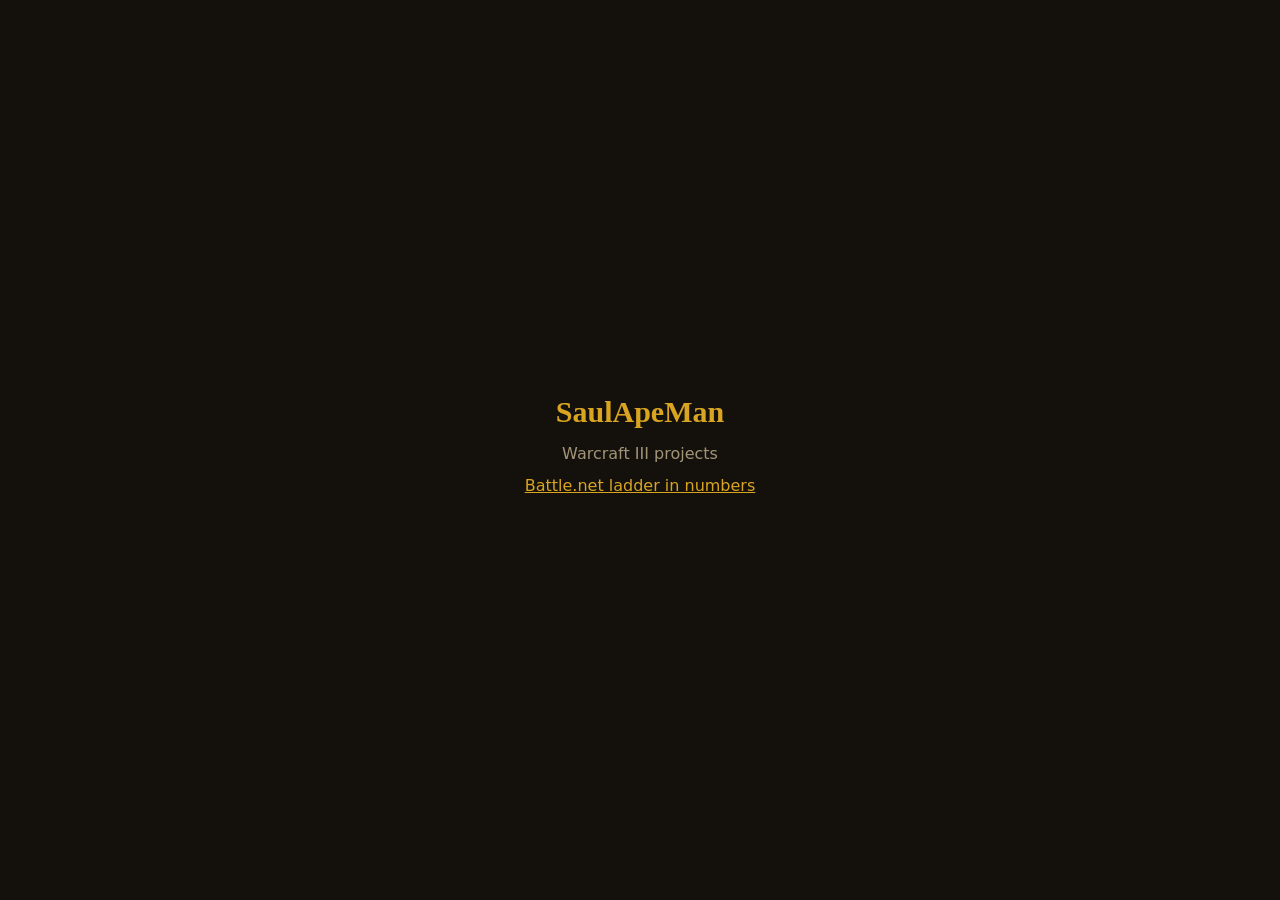
==== index.html @ d303ba3d "Add landing page for saulapeman.com Co-Authored-By: Claude Fable 5.1 <noreply@anthropic.com>" ====
<!doctype html>
<html lang="en"><head><meta charset="utf-8"><meta name="viewport" content="width=device-width,initial-scale=1">
<meta http-equiv="Content-Security-Policy" content="default-src 'none'; style-src 'unsafe-inline'; base-uri 'none'; form-action 'none'">
<meta name="referrer" content="no-referrer">
<title>SaulApeMan</title>
<style>
body{margin:0;background:#14110d;color:#e8dcc2;font:16px/1.6 "Segoe UI",system-ui,sans-serif;display:flex;min-height:100vh;align-items:center;justify-content:center;text-align:center}
h1{font:700 30px Georgia,serif;color:#d9a521;margin:0 0 .4em}a{color:#d9a521}p{margin:.4em 0;color:#a39477}
</style></head>
<body><main><h1>SaulApeMan</h1><p>Warcraft III projects</p><p><a href="bnet-ranking/">Battle.net ladder in numbers</a></p></main></body></html>
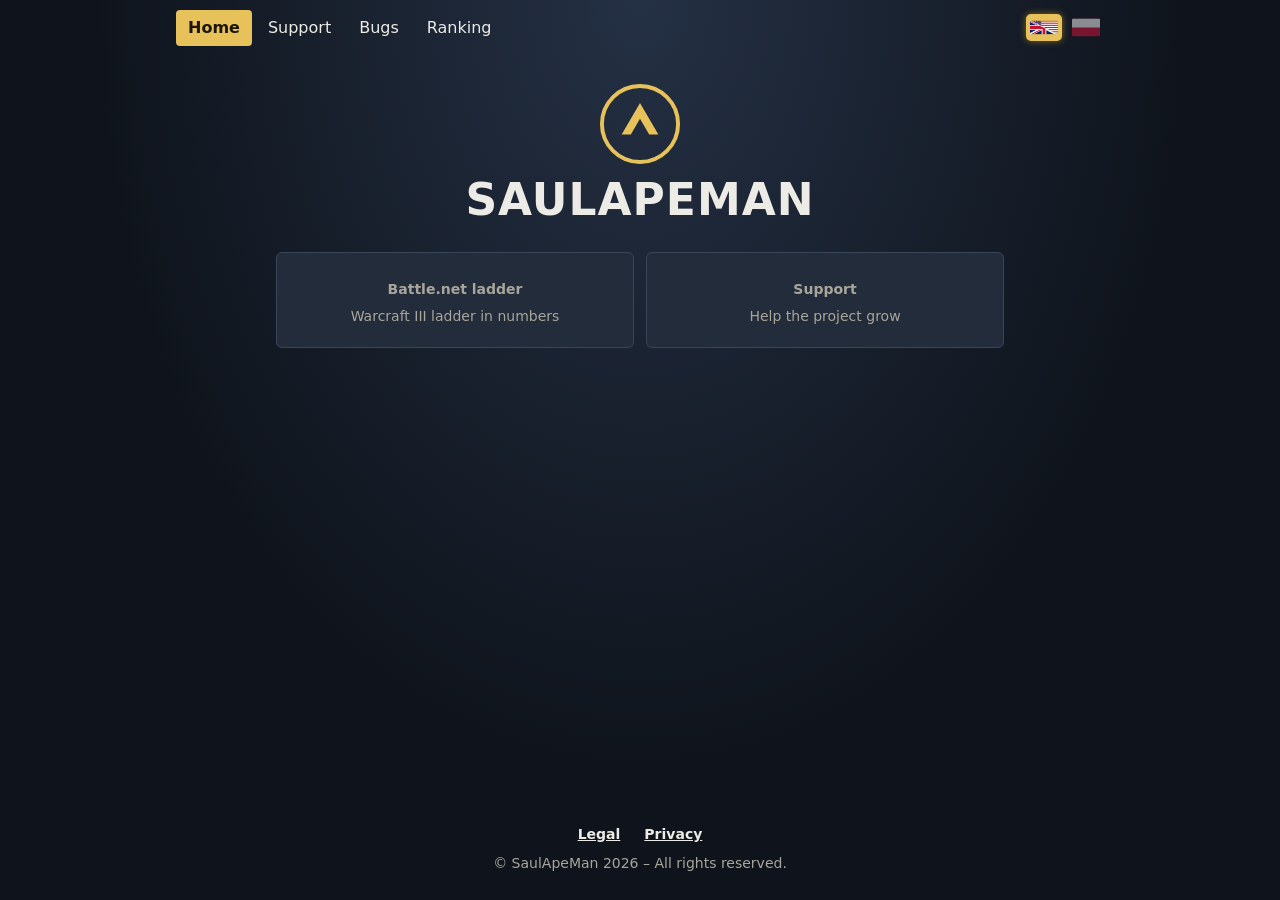
==== commit 941a9044: "Home, support, legal, privacy and game bugs pages" ====
--- a/index.html
+++ b/index.html
@@ -1,10 +1,13 @@
 <!doctype html>
 <html lang="en"><head><meta charset="utf-8"><meta name="viewport" content="width=device-width,initial-scale=1">
-<meta http-equiv="Content-Security-Policy" content="default-src 'none'; style-src 'unsafe-inline'; base-uri 'none'; form-action 'none'">
+<meta http-equiv="Content-Security-Policy" content="default-src 'none'; script-src 'self'; style-src 'self'; img-src 'self'; base-uri 'none'; form-action 'none'">
 <meta name="referrer" content="no-referrer">
-<title>SaulApeMan</title>
-<style>
-body{margin:0;background:#14110d;color:#e8dcc2;font:16px/1.6 "Segoe UI",system-ui,sans-serif;display:flex;min-height:100vh;align-items:center;justify-content:center;text-align:center}
-h1{font:700 30px Georgia,serif;color:#d9a521;margin:0 0 .4em}a{color:#d9a521}p{margin:.4em 0;color:#a39477}
-</style></head>
-<body><main><h1>SaulApeMan</h1><p>Warcraft III projects</p><p><a href="bnet-ranking/">Battle.net ladder in numbers</a></p></main></body></html>
+<title>Home · SaulApeMan</title>
+<link rel="stylesheet" href="assets/site.css"></head>
+<body>
+<div class="top"><nav><a href="./" class="on"><span data-pl="Start" data-en="Home">Home</span></a><a href="support/"><span data-pl="Wsparcie" data-en="Support">Support</span></a><a href="bugs/"><span data-pl="Błędy" data-en="Bugs">Bugs</span></a><a href="bnet-ranking/"><span data-pl="Ranking" data-en="Ranking">Ranking</span></a></nav><div class="lang flags" role="group" aria-label="Language"><button type="button" data-l="en" title="English" aria-label="English"><svg viewBox="0 0 60 30" aria-hidden="true"><clipPath id="fEnUk"><path d="M0,0V30H60Z"/></clipPath><clipPath id="fEnUs"><path d="M0,0H60V30Z"/></clipPath><clipPath id="fEnX"><path d="M30,15h30v15zv15h-30zh-30v-15zv-15h30z"/></clipPath><g clip-path="url(#fEnUk)"><path d="M0,0v30h60v-30z" fill="#012169"/><path d="M0,0L60,30M60,0L0,30" stroke="#fff" stroke-width="6"/><path d="M0,0L60,30M60,0L0,30" clip-path="url(#fEnX)" stroke="#C8102E" stroke-width="4"/><path d="M30,0v30M0,15h60" stroke="#fff" stroke-width="10"/><path d="M30,0v30M0,15h60" stroke="#C8102E" stroke-width="6"/></g><g clip-path="url(#fEnUs)"><rect width="60" height="30" fill="#B22234"/><rect y="2.308" width="60" height="2.308" fill="#fff"/><rect y="6.923" width="60" height="2.308" fill="#fff"/><rect y="11.538" width="60" height="2.308" fill="#fff"/><rect y="16.154" width="60" height="2.308" fill="#fff"/><rect y="20.769" width="60" height="2.308" fill="#fff"/><rect y="25.385" width="60" height="2.308" fill="#fff"/><rect width="24" height="16.154" fill="#3C3B6E"/><circle cx="2.4" cy="2.0" r="0.9" fill="#fff"/><circle cx="7.2" cy="2.0" r="0.9" fill="#fff"/><circle cx="12.0" cy="2.0" r="0.9" fill="#fff"/><circle cx="16.8" cy="2.0" r="0.9" fill="#fff"/><circle cx="21.6" cy="2.0" r="0.9" fill="#fff"/><circle cx="2.4" cy="5.9" r="0.9" fill="#fff"/><circle cx="7.2" cy="5.9" r="0.9" fill="#fff"/><circle cx="12.0" cy="5.9" r="0.9" fill="#fff"/><circle cx="16.8" cy="5.9" r="0.9" fill="#fff"/><circle cx="21.6" cy="5.9" r="0.9" fill="#fff"/><circle cx="2.4" cy="9.8" r="0.9" fill="#fff"/><circle cx="7.2" cy="9.8" r="0.9" fill="#fff"/><circle cx="12.0" cy="9.8" r="0.9" fill="#fff"/><circle cx="16.8" cy="9.8" r="0.9" fill="#fff"/><circle cx="21.6" cy="9.8" r="0.9" fill="#fff"/><circle cx="2.4" cy="13.7" r="0.9" fill="#fff"/><circle cx="7.2" cy="13.7" r="0.9" fill="#fff"/><circle cx="12.0" cy="13.7" r="0.9" fill="#fff"/><circle cx="16.8" cy="13.7" r="0.9" fill="#fff"/><circle cx="21.6" cy="13.7" r="0.9" fill="#fff"/></g><path d="M0,0L60,30" stroke="#fff" stroke-width="1.2"/></svg></button><button type="button" data-l="pl" title="Polski" aria-label="Polski"><svg viewBox="0 0 16 10" aria-hidden="true"><rect width="16" height="10" fill="#DC143C"/><rect width="16" height="5" fill="#fff"/></svg></button></div></div>
+<header class="hero"><svg class="mark" viewBox="0 0 64 64" aria-hidden="true"><circle cx="32" cy="32" r="29" fill="none" stroke="currentColor" stroke-width="3"/><path d="M18 40 32 16l14 24h-7l-7-12-7 12Z" fill="currentColor"/></svg><a class="brand" href="./">SaulApeMan</a></header>
+<main><div class="cards"><a href="bnet-ranking/"><b><span data-pl="Ranking Battle.net" data-en="Battle.net ladder">Battle.net ladder</span></b><span><span data-pl="Ranking Warcraft III w liczbach" data-en="Warcraft III ladder in numbers">Warcraft III ladder in numbers</span></span></a><a href="support/"><b><span data-pl="Wsparcie" data-en="Support">Support</span></b><span><span data-pl="Pomóż rozwijać projekt" data-en="Help the project grow">Help the project grow</span></span></a></div></main>
+<footer><nav><a href="legal/"><span data-pl="Nota prawna" data-en="Legal">Legal</span></a><a href="privacy/"><span data-pl="Prywatność" data-en="Privacy">Privacy</span></a></nav>© SaulApeMan 2026 – <span data-pl="Wszelkie prawa zastrzeżone." data-en="All rights reserved.">All rights reserved.</span></footer>
+<script src="assets/site.js"></script>
+</body></html>
--- a/assets/site.css
+++ b/assets/site.css
@@ -0,0 +1,49 @@
+:root{--bg:#0f141c;--bg2:#1a2230;--panel:#232c3a;--panel2:#2c3646;--ink:#ecebe6;--dim:#a8a69c;--gold:#e7c25a;--gold2:#f0d27a;--line:#3a4558}
+*{box-sizing:border-box}
+body{margin:0;min-height:100vh;display:flex;flex-direction:column;color:var(--ink);font:16px/1.6 "Segoe UI","Microsoft YaHei",system-ui,sans-serif;
+background:radial-gradient(ellipse at 50% 0,#243044 0,var(--bg) 60%) fixed,var(--bg)}
+a{color:var(--gold)}
+.top{display:flex;justify-content:space-between;align-items:center;max-width:960px;width:100%;margin:0 auto;padding:10px 16px;gap:10px}
+.top nav{display:flex;gap:4px;flex-wrap:wrap}
+.top nav a{color:var(--ink);text-decoration:none;padding:5px 12px;border-radius:4px}
+.top nav a:hover{background:var(--panel)}.top nav a.on{background:var(--gold);color:#1b1608;font-weight:600}
+.lang.flags{display:flex;gap:6px;align-items:center}
+.lang.flags button{background:none;border:2px solid transparent;border-radius:5px;padding:2px;opacity:.5;cursor:pointer;line-height:0;min-height:0;width:auto}
+.lang.flags button:hover{opacity:.85}
+.lang.flags button.on{opacity:1;border-color:var(--gold);box-shadow:0 0 7px rgba(217,165,33,.55)}
+.lang.flags svg{width:28px;height:19px;display:block;border-radius:2px}
+.lang select{background:var(--panel);color:var(--ink);border:1px solid var(--line);border-radius:4px;padding:3px 6px;font:inherit;font-size:13px;cursor:pointer}
+.lang button{background:var(--panel);color:var(--ink);border:1px solid var(--line);padding:3px 10px;cursor:pointer;font:inherit;font-size:14px}
+.lang button.on{background:var(--gold);color:#1b1608;border-color:var(--gold)}
+.hero{text-align:center;padding:26px 16px 10px}
+.mark{width:84px;height:84px;margin:0 auto 10px;display:block;color:var(--gold)}
+.brand{font:800 44px/1.1 "Segoe UI",system-ui,sans-serif;letter-spacing:1px;text-transform:uppercase;color:var(--ink);margin:0;text-decoration:none;display:inline-block}
+.social{display:flex;justify-content:center;gap:14px;margin:12px 0 0;padding:0;list-style:none}
+.social a,.social span{display:block;width:26px;height:26px;color:var(--gold)}
+.social a:hover{color:var(--gold2)}
+.social svg{width:26px;height:26px;fill:currentColor}
+.social .off{opacity:.35}
+main{flex:1;width:100%;max-width:760px;margin:0 auto;padding:18px 16px 40px}
+.panel{background:linear-gradient(180deg,var(--panel2),var(--panel));border:1px solid var(--line);border-radius:4px;overflow:hidden;box-shadow:0 10px 30px rgba(0,0,0,.35)}
+.panel h1{margin:0;background:var(--gold);color:#1b1608;text-align:center;font:700 30px/1.2 "Segoe UI",system-ui,sans-serif;padding:14px}
+.list{list-style:none;margin:0;padding:6px 18px 10px}
+.list li{border-bottom:1px solid var(--line)}.list li:last-child{border-bottom:0}
+.list a,.list span{display:block;text-align:center;padding:16px 8px;font-size:24px;font-weight:600;color:var(--ink);text-decoration:none}
+.list a:hover{color:var(--gold)}
+.list .off{color:var(--dim)}.list small{display:block;font-size:13px;font-weight:400;color:var(--dim)}
+.intro{color:var(--dim);text-align:center;margin:0 0 16px}
+.empty{text-align:center;color:var(--dim);padding:22px 10px;margin:0}
+.text{padding:8px 22px 18px}.text h2{font-size:18px;color:var(--gold);margin:1.2em 0 .3em}.text p,.text li{color:var(--ink)}
+.cards{display:grid;grid-template-columns:repeat(auto-fit,minmax(220px,1fr));gap:12px}
+.cards a{display:block;background:var(--panel);border:1px solid var(--line);border-radius:6px;padding:18px;text-decoration:none;color:var(--ink);text-align:center}
+.cards a:hover{border-color:var(--gold)}.cards b{display:block;font-size:20px;color:var(--gold)}.cards span{color:var(--dim);font-size:14px}
+.bugs{padding:6px 18px 14px}.bug{border-bottom:1px solid var(--line);padding:14px 0}.bug:last-child{border-bottom:0}
+.bughead{display:flex;flex-wrap:wrap;gap:8px 12px;align-items:center;justify-content:space-between}.bug h2{margin:0;font-size:20px;color:var(--ink)}
+.st{font-size:12px;font-weight:700;text-transform:uppercase;letter-spacing:.5px;padding:3px 9px;border-radius:12px;border:1px solid var(--line)}
+.st-observed{color:#1b1608;background:var(--gold)}.st-reported{color:#fff;background:#3d6fb5}.st-fixed{color:#fff;background:#3d8a4f}
+.meta{color:var(--dim);font-size:13px;margin:4px 0 8px}.ev{display:grid;gap:10px;margin-top:8px}.ev figure{margin:0}
+.ev img{max-width:100%;height:auto;display:block;border:1px solid var(--line);border-radius:4px}.ev figcaption{color:var(--dim);font-size:12px;margin-top:3px}
+.preview{background:#5a3a10;color:#ffe6b0;text-align:center;font-size:13px;padding:4px}
+footer{text-align:center;padding:20px 16px 26px;color:var(--dim);font-size:14px}
+footer nav{display:flex;justify-content:center;gap:24px;margin-bottom:6px}footer nav a{color:var(--ink);font-weight:600}
+@media(max-width:600px){.brand{font-size:30px}.mark{width:64px;height:64px}.panel h1{font-size:24px}.list a,.list span{font-size:19px;padding:13px 6px}.top{flex-wrap:wrap}}
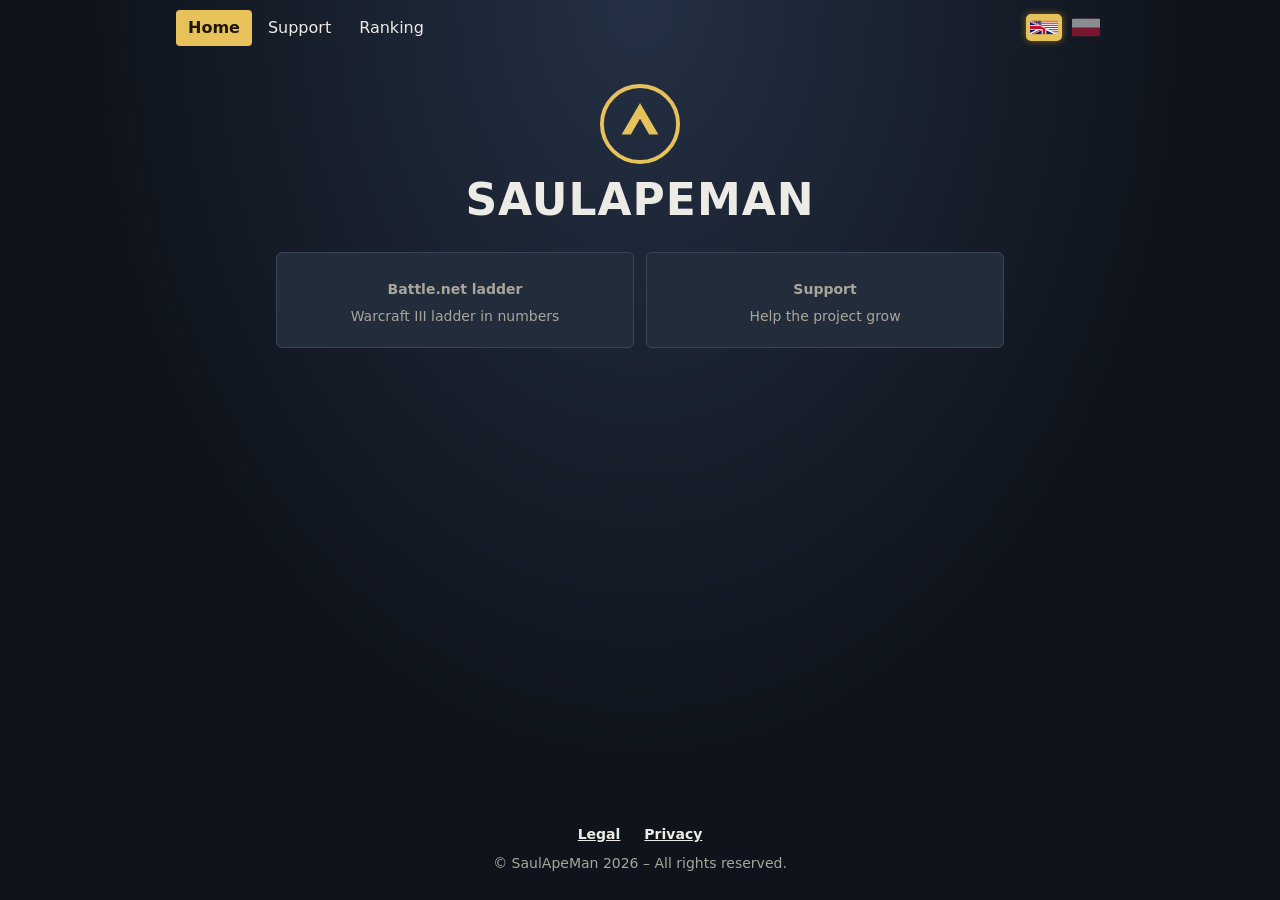
==== commit 29421f8c: "Remove the game bugs page for now" ====
--- a/index.html
+++ b/index.html
@@ -5,7 +5,7 @@
 <title>Home · SaulApeMan</title>
 <link rel="stylesheet" href="assets/site.css"></head>
 <body>
-<div class="top"><nav><a href="./" class="on"><span data-pl="Start" data-en="Home">Home</span></a><a href="support/"><span data-pl="Wsparcie" data-en="Support">Support</span></a><a href="bugs/"><span data-pl="Błędy" data-en="Bugs">Bugs</span></a><a href="bnet-ranking/"><span data-pl="Ranking" data-en="Ranking">Ranking</span></a></nav><div class="lang flags" role="group" aria-label="Language"><button type="button" data-l="en" title="English" aria-label="English"><svg viewBox="0 0 60 30" aria-hidden="true"><clipPath id="fEnUk"><path d="M0,0V30H60Z"/></clipPath><clipPath id="fEnUs"><path d="M0,0H60V30Z"/></clipPath><clipPath id="fEnX"><path d="M30,15h30v15zv15h-30zh-30v-15zv-15h30z"/></clipPath><g clip-path="url(#fEnUk)"><path d="M0,0v30h60v-30z" fill="#012169"/><path d="M0,0L60,30M60,0L0,30" stroke="#fff" stroke-width="6"/><path d="M0,0L60,30M60,0L0,30" clip-path="url(#fEnX)" stroke="#C8102E" stroke-width="4"/><path d="M30,0v30M0,15h60" stroke="#fff" stroke-width="10"/><path d="M30,0v30M0,15h60" stroke="#C8102E" stroke-width="6"/></g><g clip-path="url(#fEnUs)"><rect width="60" height="30" fill="#B22234"/><rect y="2.308" width="60" height="2.308" fill="#fff"/><rect y="6.923" width="60" height="2.308" fill="#fff"/><rect y="11.538" width="60" height="2.308" fill="#fff"/><rect y="16.154" width="60" height="2.308" fill="#fff"/><rect y="20.769" width="60" height="2.308" fill="#fff"/><rect y="25.385" width="60" height="2.308" fill="#fff"/><rect width="24" height="16.154" fill="#3C3B6E"/><circle cx="2.4" cy="2.0" r="0.9" fill="#fff"/><circle cx="7.2" cy="2.0" r="0.9" fill="#fff"/><circle cx="12.0" cy="2.0" r="0.9" fill="#fff"/><circle cx="16.8" cy="2.0" r="0.9" fill="#fff"/><circle cx="21.6" cy="2.0" r="0.9" fill="#fff"/><circle cx="2.4" cy="5.9" r="0.9" fill="#fff"/><circle cx="7.2" cy="5.9" r="0.9" fill="#fff"/><circle cx="12.0" cy="5.9" r="0.9" fill="#fff"/><circle cx="16.8" cy="5.9" r="0.9" fill="#fff"/><circle cx="21.6" cy="5.9" r="0.9" fill="#fff"/><circle cx="2.4" cy="9.8" r="0.9" fill="#fff"/><circle cx="7.2" cy="9.8" r="0.9" fill="#fff"/><circle cx="12.0" cy="9.8" r="0.9" fill="#fff"/><circle cx="16.8" cy="9.8" r="0.9" fill="#fff"/><circle cx="21.6" cy="9.8" r="0.9" fill="#fff"/><circle cx="2.4" cy="13.7" r="0.9" fill="#fff"/><circle cx="7.2" cy="13.7" r="0.9" fill="#fff"/><circle cx="12.0" cy="13.7" r="0.9" fill="#fff"/><circle cx="16.8" cy="13.7" r="0.9" fill="#fff"/><circle cx="21.6" cy="13.7" r="0.9" fill="#fff"/></g><path d="M0,0L60,30" stroke="#fff" stroke-width="1.2"/></svg></button><button type="button" data-l="pl" title="Polski" aria-label="Polski"><svg viewBox="0 0 16 10" aria-hidden="true"><rect width="16" height="10" fill="#DC143C"/><rect width="16" height="5" fill="#fff"/></svg></button></div></div>
+<div class="top"><nav><a href="./" class="on"><span data-pl="Start" data-en="Home">Home</span></a><a href="support/"><span data-pl="Wsparcie" data-en="Support">Support</span></a><a href="bnet-ranking/"><span data-pl="Ranking" data-en="Ranking">Ranking</span></a></nav><div class="lang flags" role="group" aria-label="Language"><button type="button" data-l="en" title="English" aria-label="English"><svg viewBox="0 0 60 30" aria-hidden="true"><clipPath id="fEnUk"><path d="M0,0V30H60Z"/></clipPath><clipPath id="fEnUs"><path d="M0,0H60V30Z"/></clipPath><clipPath id="fEnX"><path d="M30,15h30v15zv15h-30zh-30v-15zv-15h30z"/></clipPath><g clip-path="url(#fEnUk)"><path d="M0,0v30h60v-30z" fill="#012169"/><path d="M0,0L60,30M60,0L0,30" stroke="#fff" stroke-width="6"/><path d="M0,0L60,30M60,0L0,30" clip-path="url(#fEnX)" stroke="#C8102E" stroke-width="4"/><path d="M30,0v30M0,15h60" stroke="#fff" stroke-width="10"/><path d="M30,0v30M0,15h60" stroke="#C8102E" stroke-width="6"/></g><g clip-path="url(#fEnUs)"><rect width="60" height="30" fill="#B22234"/><rect y="2.308" width="60" height="2.308" fill="#fff"/><rect y="6.923" width="60" height="2.308" fill="#fff"/><rect y="11.538" width="60" height="2.308" fill="#fff"/><rect y="16.154" width="60" height="2.308" fill="#fff"/><rect y="20.769" width="60" height="2.308" fill="#fff"/><rect y="25.385" width="60" height="2.308" fill="#fff"/><rect width="24" height="16.154" fill="#3C3B6E"/><circle cx="2.4" cy="2.0" r="0.9" fill="#fff"/><circle cx="7.2" cy="2.0" r="0.9" fill="#fff"/><circle cx="12.0" cy="2.0" r="0.9" fill="#fff"/><circle cx="16.8" cy="2.0" r="0.9" fill="#fff"/><circle cx="21.6" cy="2.0" r="0.9" fill="#fff"/><circle cx="2.4" cy="5.9" r="0.9" fill="#fff"/><circle cx="7.2" cy="5.9" r="0.9" fill="#fff"/><circle cx="12.0" cy="5.9" r="0.9" fill="#fff"/><circle cx="16.8" cy="5.9" r="0.9" fill="#fff"/><circle cx="21.6" cy="5.9" r="0.9" fill="#fff"/><circle cx="2.4" cy="9.8" r="0.9" fill="#fff"/><circle cx="7.2" cy="9.8" r="0.9" fill="#fff"/><circle cx="12.0" cy="9.8" r="0.9" fill="#fff"/><circle cx="16.8" cy="9.8" r="0.9" fill="#fff"/><circle cx="21.6" cy="9.8" r="0.9" fill="#fff"/><circle cx="2.4" cy="13.7" r="0.9" fill="#fff"/><circle cx="7.2" cy="13.7" r="0.9" fill="#fff"/><circle cx="12.0" cy="13.7" r="0.9" fill="#fff"/><circle cx="16.8" cy="13.7" r="0.9" fill="#fff"/><circle cx="21.6" cy="13.7" r="0.9" fill="#fff"/></g><path d="M0,0L60,30" stroke="#fff" stroke-width="1.2"/></svg></button><button type="button" data-l="pl" title="Polski" aria-label="Polski"><svg viewBox="0 0 16 10" aria-hidden="true"><rect width="16" height="10" fill="#DC143C"/><rect width="16" height="5" fill="#fff"/></svg></button></div></div>
 <header class="hero"><svg class="mark" viewBox="0 0 64 64" aria-hidden="true"><circle cx="32" cy="32" r="29" fill="none" stroke="currentColor" stroke-width="3"/><path d="M18 40 32 16l14 24h-7l-7-12-7 12Z" fill="currentColor"/></svg><a class="brand" href="./">SaulApeMan</a></header>
 <main><div class="cards"><a href="bnet-ranking/"><b><span data-pl="Ranking Battle.net" data-en="Battle.net ladder">Battle.net ladder</span></b><span><span data-pl="Ranking Warcraft III w liczbach" data-en="Warcraft III ladder in numbers">Warcraft III ladder in numbers</span></span></a><a href="support/"><b><span data-pl="Wsparcie" data-en="Support">Support</span></b><span><span data-pl="Pomóż rozwijać projekt" data-en="Help the project grow">Help the project grow</span></span></a></div></main>
 <footer><nav><a href="legal/"><span data-pl="Nota prawna" data-en="Legal">Legal</span></a><a href="privacy/"><span data-pl="Prywatność" data-en="Privacy">Privacy</span></a></nav>© SaulApeMan 2026 – <span data-pl="Wszelkie prawa zastrzeżone." data-en="All rights reserved.">All rights reserved.</span></footer>
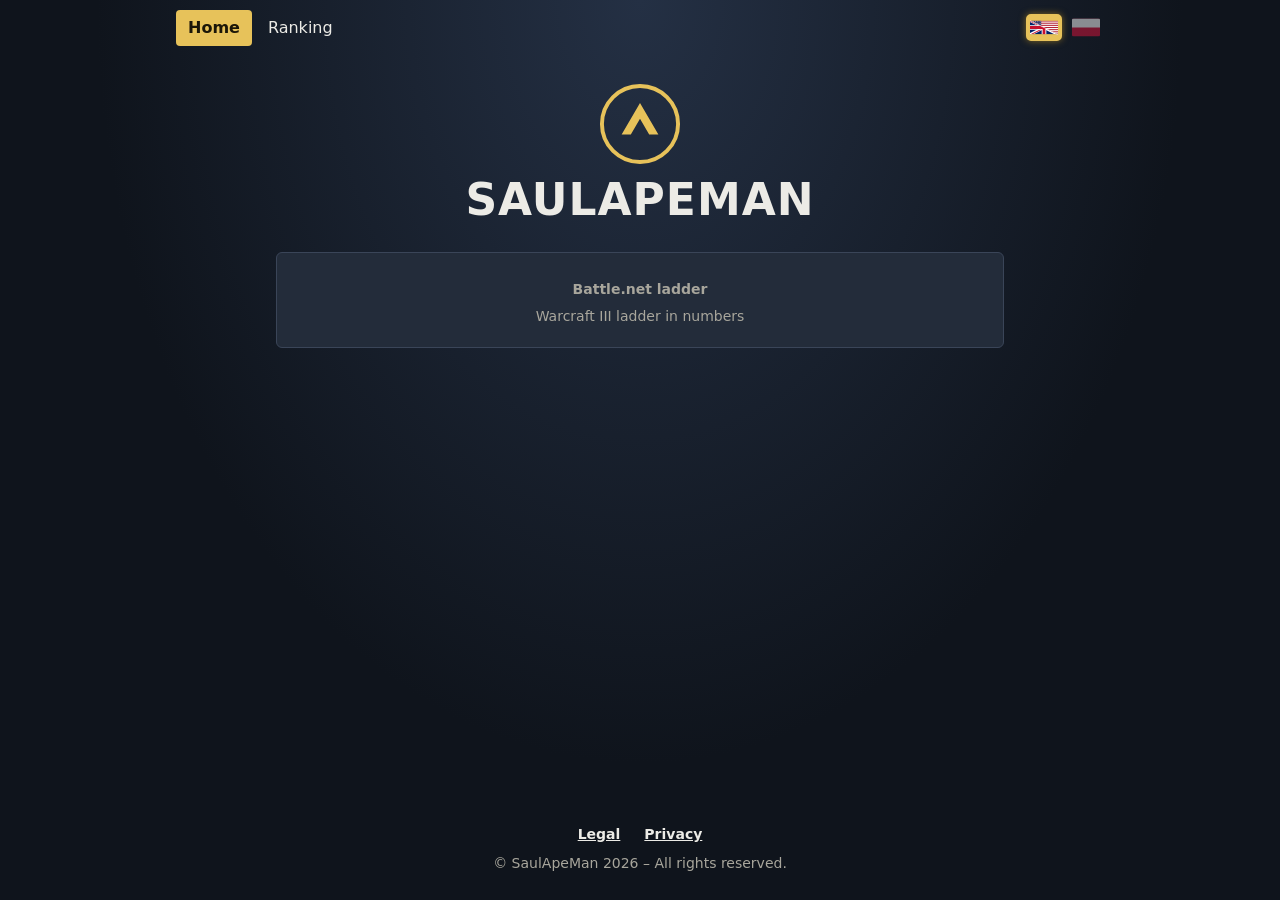
==== commit e0587136: "Remove the support page for now Co-Authored-By: Claude Opus 5.5 <noreply@anthropic.com>" ====
--- a/index.html
+++ b/index.html
@@ -5,9 +5,9 @@
 <title>Home · SaulApeMan</title>
 <link rel="stylesheet" href="assets/site.css"></head>
 <body>
-<div class="top"><nav><a href="./" class="on"><span data-pl="Start" data-en="Home">Home</span></a><a href="support/"><span data-pl="Wsparcie" data-en="Support">Support</span></a><a href="bnet-ranking/"><span data-pl="Ranking" data-en="Ranking">Ranking</span></a></nav><div class="lang flags" role="group" aria-label="Language"><button type="button" data-l="en" title="English" aria-label="English"><svg viewBox="0 0 60 30" aria-hidden="true"><clipPath id="fEnUk"><path d="M0,0V30H60Z"/></clipPath><clipPath id="fEnUs"><path d="M0,0H60V30Z"/></clipPath><clipPath id="fEnX"><path d="M30,15h30v15zv15h-30zh-30v-15zv-15h30z"/></clipPath><g clip-path="url(#fEnUk)"><path d="M0,0v30h60v-30z" fill="#012169"/><path d="M0,0L60,30M60,0L0,30" stroke="#fff" stroke-width="6"/><path d="M0,0L60,30M60,0L0,30" clip-path="url(#fEnX)" stroke="#C8102E" stroke-width="4"/><path d="M30,0v30M0,15h60" stroke="#fff" stroke-width="10"/><path d="M30,0v30M0,15h60" stroke="#C8102E" stroke-width="6"/></g><g clip-path="url(#fEnUs)"><rect width="60" height="30" fill="#B22234"/><rect y="2.308" width="60" height="2.308" fill="#fff"/><rect y="6.923" width="60" height="2.308" fill="#fff"/><rect y="11.538" width="60" height="2.308" fill="#fff"/><rect y="16.154" width="60" height="2.308" fill="#fff"/><rect y="20.769" width="60" height="2.308" fill="#fff"/><rect y="25.385" width="60" height="2.308" fill="#fff"/><rect width="24" height="16.154" fill="#3C3B6E"/><circle cx="2.4" cy="2.0" r="0.9" fill="#fff"/><circle cx="7.2" cy="2.0" r="0.9" fill="#fff"/><circle cx="12.0" cy="2.0" r="0.9" fill="#fff"/><circle cx="16.8" cy="2.0" r="0.9" fill="#fff"/><circle cx="21.6" cy="2.0" r="0.9" fill="#fff"/><circle cx="2.4" cy="5.9" r="0.9" fill="#fff"/><circle cx="7.2" cy="5.9" r="0.9" fill="#fff"/><circle cx="12.0" cy="5.9" r="0.9" fill="#fff"/><circle cx="16.8" cy="5.9" r="0.9" fill="#fff"/><circle cx="21.6" cy="5.9" r="0.9" fill="#fff"/><circle cx="2.4" cy="9.8" r="0.9" fill="#fff"/><circle cx="7.2" cy="9.8" r="0.9" fill="#fff"/><circle cx="12.0" cy="9.8" r="0.9" fill="#fff"/><circle cx="16.8" cy="9.8" r="0.9" fill="#fff"/><circle cx="21.6" cy="9.8" r="0.9" fill="#fff"/><circle cx="2.4" cy="13.7" r="0.9" fill="#fff"/><circle cx="7.2" cy="13.7" r="0.9" fill="#fff"/><circle cx="12.0" cy="13.7" r="0.9" fill="#fff"/><circle cx="16.8" cy="13.7" r="0.9" fill="#fff"/><circle cx="21.6" cy="13.7" r="0.9" fill="#fff"/></g><path d="M0,0L60,30" stroke="#fff" stroke-width="1.2"/></svg></button><button type="button" data-l="pl" title="Polski" aria-label="Polski"><svg viewBox="0 0 16 10" aria-hidden="true"><rect width="16" height="10" fill="#DC143C"/><rect width="16" height="5" fill="#fff"/></svg></button></div></div>
+<div class="top"><nav><a href="./" class="on"><span data-pl="Start" data-en="Home">Home</span></a><a href="bnet-ranking/"><span data-pl="Ranking" data-en="Ranking">Ranking</span></a></nav><div class="lang flags" role="group" aria-label="Language"><button type="button" data-l="en" title="English" aria-label="English"><svg viewBox="0 0 60 30" aria-hidden="true"><clipPath id="fEnUk"><path d="M0,0V30H60Z"/></clipPath><clipPath id="fEnUs"><path d="M0,0H60V30Z"/></clipPath><clipPath id="fEnX"><path d="M30,15h30v15zv15h-30zh-30v-15zv-15h30z"/></clipPath><g clip-path="url(#fEnUk)"><path d="M0,0v30h60v-30z" fill="#012169"/><path d="M0,0L60,30M60,0L0,30" stroke="#fff" stroke-width="6"/><path d="M0,0L60,30M60,0L0,30" clip-path="url(#fEnX)" stroke="#C8102E" stroke-width="4"/><path d="M30,0v30M0,15h60" stroke="#fff" stroke-width="10"/><path d="M30,0v30M0,15h60" stroke="#C8102E" stroke-width="6"/></g><g clip-path="url(#fEnUs)"><rect width="60" height="30" fill="#B22234"/><rect y="2.308" width="60" height="2.308" fill="#fff"/><rect y="6.923" width="60" height="2.308" fill="#fff"/><rect y="11.538" width="60" height="2.308" fill="#fff"/><rect y="16.154" width="60" height="2.308" fill="#fff"/><rect y="20.769" width="60" height="2.308" fill="#fff"/><rect y="25.385" width="60" height="2.308" fill="#fff"/><rect width="24" height="16.154" fill="#3C3B6E"/><circle cx="2.4" cy="2.0" r="0.9" fill="#fff"/><circle cx="7.2" cy="2.0" r="0.9" fill="#fff"/><circle cx="12.0" cy="2.0" r="0.9" fill="#fff"/><circle cx="16.8" cy="2.0" r="0.9" fill="#fff"/><circle cx="21.6" cy="2.0" r="0.9" fill="#fff"/><circle cx="2.4" cy="5.9" r="0.9" fill="#fff"/><circle cx="7.2" cy="5.9" r="0.9" fill="#fff"/><circle cx="12.0" cy="5.9" r="0.9" fill="#fff"/><circle cx="16.8" cy="5.9" r="0.9" fill="#fff"/><circle cx="21.6" cy="5.9" r="0.9" fill="#fff"/><circle cx="2.4" cy="9.8" r="0.9" fill="#fff"/><circle cx="7.2" cy="9.8" r="0.9" fill="#fff"/><circle cx="12.0" cy="9.8" r="0.9" fill="#fff"/><circle cx="16.8" cy="9.8" r="0.9" fill="#fff"/><circle cx="21.6" cy="9.8" r="0.9" fill="#fff"/><circle cx="2.4" cy="13.7" r="0.9" fill="#fff"/><circle cx="7.2" cy="13.7" r="0.9" fill="#fff"/><circle cx="12.0" cy="13.7" r="0.9" fill="#fff"/><circle cx="16.8" cy="13.7" r="0.9" fill="#fff"/><circle cx="21.6" cy="13.7" r="0.9" fill="#fff"/></g><path d="M0,0L60,30" stroke="#fff" stroke-width="1.2"/></svg></button><button type="button" data-l="pl" title="Polski" aria-label="Polski"><svg viewBox="0 0 16 10" aria-hidden="true"><rect width="16" height="10" fill="#DC143C"/><rect width="16" height="5" fill="#fff"/></svg></button></div></div>
 <header class="hero"><svg class="mark" viewBox="0 0 64 64" aria-hidden="true"><circle cx="32" cy="32" r="29" fill="none" stroke="currentColor" stroke-width="3"/><path d="M18 40 32 16l14 24h-7l-7-12-7 12Z" fill="currentColor"/></svg><a class="brand" href="./">SaulApeMan</a></header>
-<main><div class="cards"><a href="bnet-ranking/"><b><span data-pl="Ranking Battle.net" data-en="Battle.net ladder">Battle.net ladder</span></b><span><span data-pl="Ranking Warcraft III w liczbach" data-en="Warcraft III ladder in numbers">Warcraft III ladder in numbers</span></span></a><a href="support/"><b><span data-pl="Wsparcie" data-en="Support">Support</span></b><span><span data-pl="Pomóż rozwijać projekt" data-en="Help the project grow">Help the project grow</span></span></a></div></main>
+<main><div class="cards"><a href="bnet-ranking/"><b><span data-pl="Ranking Battle.net" data-en="Battle.net ladder">Battle.net ladder</span></b><span><span data-pl="Ranking Warcraft III w liczbach" data-en="Warcraft III ladder in numbers">Warcraft III ladder in numbers</span></span></a></div></main>
 <footer><nav><a href="legal/"><span data-pl="Nota prawna" data-en="Legal">Legal</span></a><a href="privacy/"><span data-pl="Prywatność" data-en="Privacy">Privacy</span></a></nav>© SaulApeMan 2026 – <span data-pl="Wszelkie prawa zastrzeżone." data-en="All rights reserved.">All rights reserved.</span></footer>
 <script src="assets/site.js"></script>
 </body></html>
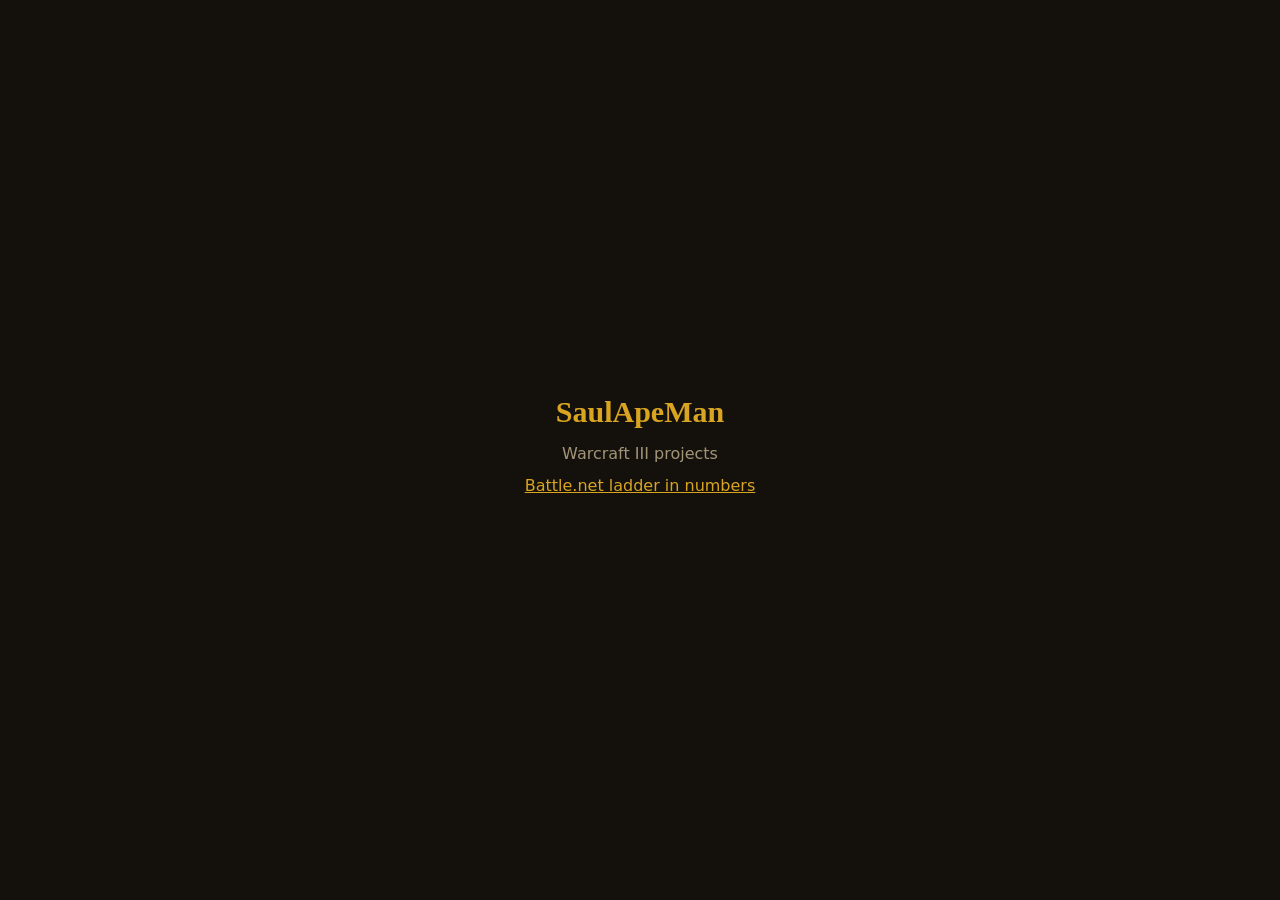
==== commit 9c21b356: "Restore the original home page Co-Authored-By: Claude Opus 5.5 <noreply@anthropic.com>" ====
--- a/index.html
+++ b/index.html
@@ -1,13 +1,10 @@
 <!doctype html>
 <html lang="en"><head><meta charset="utf-8"><meta name="viewport" content="width=device-width,initial-scale=1">
-<meta http-equiv="Content-Security-Policy" content="default-src 'none'; script-src 'self'; style-src 'self'; img-src 'self'; base-uri 'none'; form-action 'none'">
+<meta http-equiv="Content-Security-Policy" content="default-src 'none'; style-src 'unsafe-inline'; base-uri 'none'; form-action 'none'">
 <meta name="referrer" content="no-referrer">
-<title>Home · SaulApeMan</title>
-<link rel="stylesheet" href="assets/site.css"></head>
-<body>
-<div class="top"><nav><a href="./" class="on"><span data-pl="Start" data-en="Home">Home</span></a><a href="bnet-ranking/"><span data-pl="Ranking" data-en="Ranking">Ranking</span></a></nav><div class="lang flags" role="group" aria-label="Language"><button type="button" data-l="en" title="English" aria-label="English"><svg viewBox="0 0 60 30" aria-hidden="true"><clipPath id="fEnUk"><path d="M0,0V30H60Z"/></clipPath><clipPath id="fEnUs"><path d="M0,0H60V30Z"/></clipPath><clipPath id="fEnX"><path d="M30,15h30v15zv15h-30zh-30v-15zv-15h30z"/></clipPath><g clip-path="url(#fEnUk)"><path d="M0,0v30h60v-30z" fill="#012169"/><path d="M0,0L60,30M60,0L0,30" stroke="#fff" stroke-width="6"/><path d="M0,0L60,30M60,0L0,30" clip-path="url(#fEnX)" stroke="#C8102E" stroke-width="4"/><path d="M30,0v30M0,15h60" stroke="#fff" stroke-width="10"/><path d="M30,0v30M0,15h60" stroke="#C8102E" stroke-width="6"/></g><g clip-path="url(#fEnUs)"><rect width="60" height="30" fill="#B22234"/><rect y="2.308" width="60" height="2.308" fill="#fff"/><rect y="6.923" width="60" height="2.308" fill="#fff"/><rect y="11.538" width="60" height="2.308" fill="#fff"/><rect y="16.154" width="60" height="2.308" fill="#fff"/><rect y="20.769" width="60" height="2.308" fill="#fff"/><rect y="25.385" width="60" height="2.308" fill="#fff"/><rect width="24" height="16.154" fill="#3C3B6E"/><circle cx="2.4" cy="2.0" r="0.9" fill="#fff"/><circle cx="7.2" cy="2.0" r="0.9" fill="#fff"/><circle cx="12.0" cy="2.0" r="0.9" fill="#fff"/><circle cx="16.8" cy="2.0" r="0.9" fill="#fff"/><circle cx="21.6" cy="2.0" r="0.9" fill="#fff"/><circle cx="2.4" cy="5.9" r="0.9" fill="#fff"/><circle cx="7.2" cy="5.9" r="0.9" fill="#fff"/><circle cx="12.0" cy="5.9" r="0.9" fill="#fff"/><circle cx="16.8" cy="5.9" r="0.9" fill="#fff"/><circle cx="21.6" cy="5.9" r="0.9" fill="#fff"/><circle cx="2.4" cy="9.8" r="0.9" fill="#fff"/><circle cx="7.2" cy="9.8" r="0.9" fill="#fff"/><circle cx="12.0" cy="9.8" r="0.9" fill="#fff"/><circle cx="16.8" cy="9.8" r="0.9" fill="#fff"/><circle cx="21.6" cy="9.8" r="0.9" fill="#fff"/><circle cx="2.4" cy="13.7" r="0.9" fill="#fff"/><circle cx="7.2" cy="13.7" r="0.9" fill="#fff"/><circle cx="12.0" cy="13.7" r="0.9" fill="#fff"/><circle cx="16.8" cy="13.7" r="0.9" fill="#fff"/><circle cx="21.6" cy="13.7" r="0.9" fill="#fff"/></g><path d="M0,0L60,30" stroke="#fff" stroke-width="1.2"/></svg></button><button type="button" data-l="pl" title="Polski" aria-label="Polski"><svg viewBox="0 0 16 10" aria-hidden="true"><rect width="16" height="10" fill="#DC143C"/><rect width="16" height="5" fill="#fff"/></svg></button></div></div>
-<header class="hero"><svg class="mark" viewBox="0 0 64 64" aria-hidden="true"><circle cx="32" cy="32" r="29" fill="none" stroke="currentColor" stroke-width="3"/><path d="M18 40 32 16l14 24h-7l-7-12-7 12Z" fill="currentColor"/></svg><a class="brand" href="./">SaulApeMan</a></header>
-<main><div class="cards"><a href="bnet-ranking/"><b><span data-pl="Ranking Battle.net" data-en="Battle.net ladder">Battle.net ladder</span></b><span><span data-pl="Ranking Warcraft III w liczbach" data-en="Warcraft III ladder in numbers">Warcraft III ladder in numbers</span></span></a></div></main>
-<footer><nav><a href="legal/"><span data-pl="Nota prawna" data-en="Legal">Legal</span></a><a href="privacy/"><span data-pl="Prywatność" data-en="Privacy">Privacy</span></a></nav>© SaulApeMan 2026 – <span data-pl="Wszelkie prawa zastrzeżone." data-en="All rights reserved.">All rights reserved.</span></footer>
-<script src="assets/site.js"></script>
-</body></html>
+<title>SaulApeMan</title>
+<style>
+body{margin:0;background:#14110d;color:#e8dcc2;font:16px/1.6 "Segoe UI",system-ui,sans-serif;display:flex;min-height:100vh;align-items:center;justify-content:center;text-align:center}
+h1{font:700 30px Georgia,serif;color:#d9a521;margin:0 0 .4em}a{color:#d9a521}p{margin:.4em 0;color:#a39477}
+</style></head>
+<body><main><h1>SaulApeMan</h1><p>Warcraft III projects</p><p><a href="bnet-ranking/">Battle.net ladder in numbers</a></p></main></body></html>
